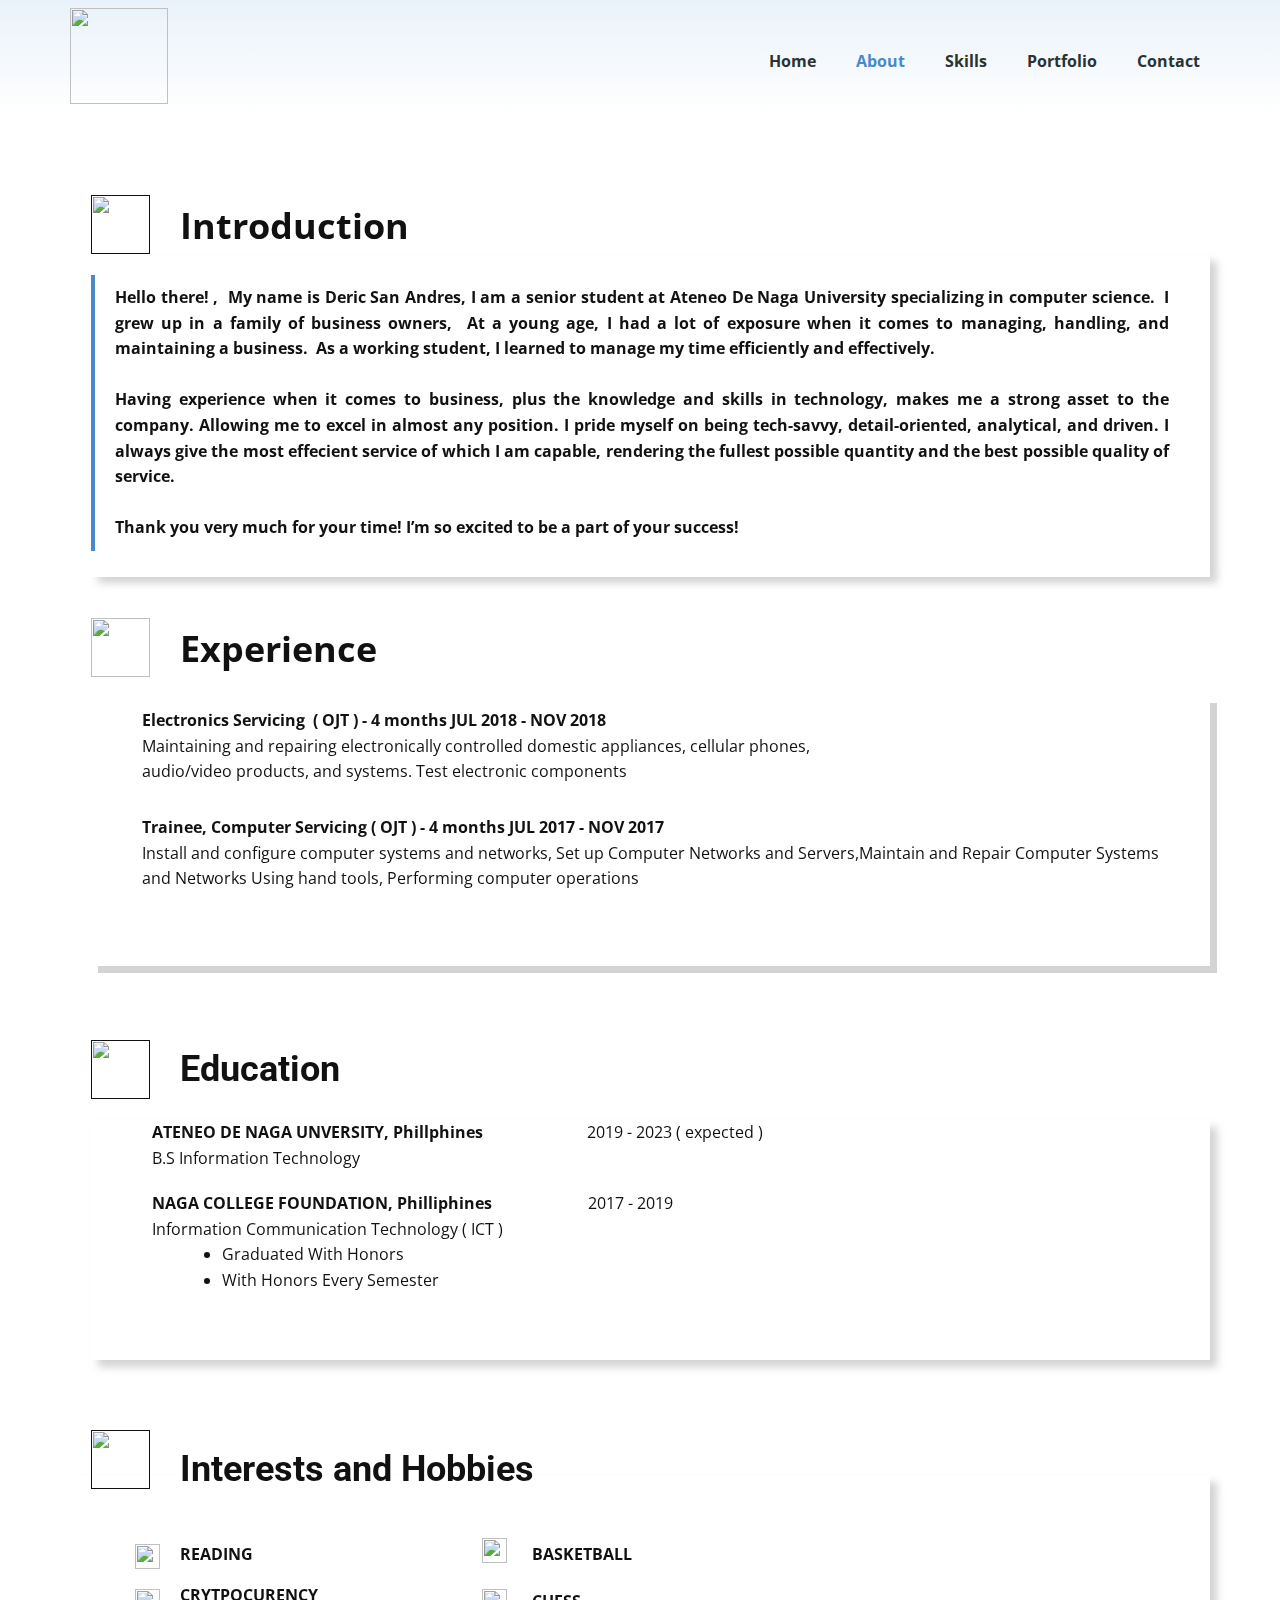
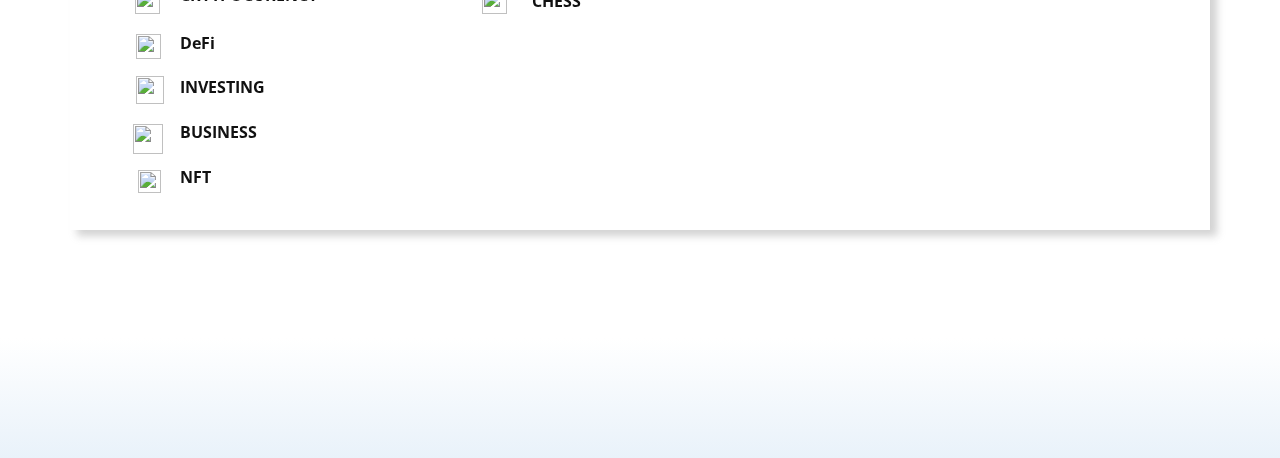
==== About.html @ 8f0373bc "Add files via upload" ====
<!DOCTYPE html>
<html style="font-size: 16px;" lang="en"><head>
    <meta name="viewport" content="width=device-width, initial-scale=1.0">
    <meta charset="utf-8">
    <meta name="keywords" content="SUMMARY​">
    <meta name="description" content="">
    <title>About</title>
    <link rel="stylesheet" href="nicepage.css" media="screen">
<link rel="stylesheet" href="About.css" media="screen">
    <script class="u-script" type="text/javascript" src="jquery.js" defer=""></script>
    <script class="u-script" type="text/javascript" src="nicepage.js" defer=""></script>
    <meta name="generator" content="Nicepage 4.13.4, nicepage.com">
    <link id="u-theme-google-font" rel="stylesheet" href="https://fonts.googleapis.com/css?family=Roboto:100,100i,300,300i,400,400i,500,500i,700,700i,900,900i|Open+Sans:300,300i,400,400i,500,500i,600,600i,700,700i,800,800i">
    
    
    <script type="application/ld+json">{
		"@context": "http://schema.org",
		"@type": "Organization",
		"name": "",
		"logo": "images/matt__2_-removebg-preview.png"
}</script>
    <meta name="theme-color" content="#478ac9">
    <meta property="og:title" content="About">
    <meta property="og:type" content="website">
  </head>
  <body class="u-body u-xl-mode"><header class="u-clearfix u-gradient u-header u-header" id="sec-4d57"><div class="u-clearfix u-sheet u-sheet-1">
        <a href="https://nicepage.com" class="u-image u-logo u-image-1" data-image-width="500" data-image-height="500">
          <img src="images/matt__2_-removebg-preview.png" class="u-logo-image u-logo-image-1">
        </a>
        <nav class="u-menu u-menu-dropdown u-offcanvas u-menu-1">
          <div class="menu-collapse" style="font-size: 1rem; letter-spacing: 0px; font-weight: 700;">
            <a class="u-button-style u-custom-border u-custom-border-color u-custom-borders u-custom-left-right-menu-spacing u-custom-padding-bottom u-custom-text-active-color u-custom-text-color u-custom-text-hover-color u-custom-top-bottom-menu-spacing u-nav-link u-text-active-palette-1-base u-text-hover-palette-2-base" href="#">
              <svg class="u-svg-link" viewBox="0 0 24 24"><use xmlns:xlink="http://www.w3.org/1999/xlink" xlink:href="#menu-hamburger"></use></svg>
              <svg class="u-svg-content" version="1.1" id="menu-hamburger" viewBox="0 0 16 16" x="0px" y="0px" xmlns:xlink="http://www.w3.org/1999/xlink" xmlns="http://www.w3.org/2000/svg"><g><rect y="1" width="16" height="2"></rect><rect y="7" width="16" height="2"></rect><rect y="13" width="16" height="2"></rect>
</g></svg>
            </a>
          </div>
          <div class="u-custom-menu u-nav-container">
            <ul class="u-nav u-spacing-20 u-unstyled u-nav-1"><li class="u-nav-item"><a class="u-button-style u-nav-link u-text-active-palette-1-base u-text-hover-palette-4-base u-text-palette-4-dark-3" href="Home.html" style="padding: 10px;">Home</a>
</li><li class="u-nav-item"><a class="u-button-style u-nav-link u-text-active-palette-1-base u-text-hover-palette-4-base u-text-palette-4-dark-3" href="About.html" style="padding: 10px;">About</a>
</li><li class="u-nav-item"><a class="u-button-style u-nav-link u-text-active-palette-1-base u-text-hover-palette-4-base u-text-palette-4-dark-3" href="Skills.html" style="padding: 10px;">Skills</a>
</li><li class="u-nav-item"><a class="u-button-style u-nav-link u-text-active-palette-1-base u-text-hover-palette-4-base u-text-palette-4-dark-3" href="Portfolio.html" style="padding: 10px;">Portfolio</a>
</li><li class="u-nav-item"><a class="u-button-style u-nav-link u-text-active-palette-1-base u-text-hover-palette-4-base u-text-palette-4-dark-3" href="Contact.html" style="padding: 10px;">Contact</a>
</li></ul>
          </div>
          <div class="u-custom-menu u-nav-container-collapse">
            <div class="u-black u-container-style u-inner-container-layout u-opacity u-opacity-95 u-sidenav">
              <div class="u-inner-container-layout u-sidenav-overflow">
                <div class="u-menu-close"></div>
                <ul class="u-align-center u-nav u-popupmenu-items u-unstyled u-nav-2"><li class="u-nav-item"><a class="u-button-style u-nav-link" href="Home.html">Home</a>
</li><li class="u-nav-item"><a class="u-button-style u-nav-link" href="About.html">About</a>
</li><li class="u-nav-item"><a class="u-button-style u-nav-link" href="Skills.html">Skills</a>
</li><li class="u-nav-item"><a class="u-button-style u-nav-link" href="Portfolio.html">Portfolio</a>
</li><li class="u-nav-item"><a class="u-button-style u-nav-link" href="Contact.html">Contact</a>
</li></ul>
              </div>
            </div>
            <div class="u-black u-menu-overlay u-opacity u-opacity-70"></div>
          </div>
        </nav>
      </div></header>
    <section class="u-clearfix u-section-1" id="sec-e570">
      <div class="u-clearfix u-sheet u-sheet-1">
        <div class="u-social-icons u-spacing-10 u-social-icons-1" data-animation-name="customAnimationIn" data-animation-duration="1000">
          <a class="u-social-url" target="_blank" data-type="Custom" title="Custom" href=""><span class="u-file-icon u-icon u-social-custom u-social-icon u-icon-1"><img src="images/6352943.png" alt=""></span>
          </a>
        </div>
        <p class="u-text u-text-default u-text-1" data-animation-name="customAnimationIn" data-animation-duration="1000">
          <span style="font-size: 36px;"><b>Introduction</b>
          </span>
        </p>
        <div class="u-opacity u-opacity-35 u-shape u-shape-rectangle u-shape-1"></div>
        <blockquote class="u-align-justify u-text u-text-2" data-animation-name="customAnimationIn" data-animation-duration="1000" data-animation-direction="">
          <span style="font-style: normal;"><b>Hello there! ,&nbsp; My name is Deric San Andres, I am a senior student at Ateneo De Naga University specializing in computer science.&nbsp; I grew up in a family of business owners,&nbsp; At a young age, I had a lot of exposure when it comes to managing, handling, and maintaining a business.&nbsp; As a working student, I learned to manage my time efficiently and effectively.&nbsp;</b>
            <br>
            <br><b>Having experience when it comes to business, plus the knowledge and skills in technology, makes me a strong asset to the company. Allowing me to excel in almost any position. I pride myself on being tech-savvy, detail-oriented, analytical, and driven. I always give the most effecient service of which I am capable, rendering the fullest possible quantity and the best possible quality of service.</b>
            <br>
            <br><b>Thank you very much for your time! I’m so excited to be a part of your success!</b>
          </span>
          <br>
        </blockquote>
        <img class="u-image u-image-default u-preserve-proportions u-image-1" src="images/icons8-briefcase-48.png" alt="" data-image-width="48" data-image-height="48">
        <p class="u-text u-text-default u-text-3" data-animation-name="customAnimationIn" data-animation-duration="1000">
          <span style="font-size: 36px;"><b>Experience</b>
          </span>
        </p>
        <div class="u-container-style u-group u-opacity u-opacity-75 u-shape-rectangle u-group-1">
          <div class="u-container-layout u-container-layout-1">
            <p class="u-text u-text-4" data-animation-name="customAnimationIn" data-animation-duration="1000"><b>Electronics Servicing&nbsp;&nbsp;( OJT ) - 4 months&nbsp;</b>JUL 2018 - NOV 2018<br><b>
                <span style="font-weight: 400;">Maintaining and repairing electronically controlled domestic appliances, cellular phones, audio/video products, and systems. Test electronic components</span></b><b>
                <br></b>
            </p>
            <p class="u-text u-text-5" data-animation-name="customAnimationIn" data-animation-duration="1000"><b>Trainee, Computer Servicing ( OJT ) - 4 months						JUL 2017 - NOV 2017</b>
              <br><b>
                <span style="font-weight: 400;">Install and configure computer systems and networks, Set up Computer Networks and Servers,Maintain and Repair Computer Systems and Networks Using hand tools, Performing computer operations</span>
                <br></b>
            </p>
          </div>
        </div>
        <div class="u-social-icons u-spacing-10 u-social-icons-2" data-animation-name="customAnimationIn" data-animation-duration="1000">
          <a class="u-social-url" target="_blank" data-type="Custom" title="Custom" href=""><span class="u-file-icon u-icon u-social-custom u-social-icon u-icon-2"><img src="images/1940569.png" alt=""></span>
          </a>
        </div>
        <h1 class="u-text u-title u-text-6" data-animation-name="customAnimationIn" data-animation-duration="1000">Educ​a​tion</h1>
        <div class="u-container-style u-group u-opacity u-opacity-75 u-shape-rectangle u-group-2" data-href="https://nicepage.com">
          <div class="u-container-layout u-valign-top u-container-layout-2">
            <p class="u-text u-text-7" data-animation-name="customAnimationIn" data-animation-duration="1000">ATENEO DE NAGA UNVERSITY, Phillphines&nbsp; &nbsp; &nbsp; &nbsp; &nbsp; &nbsp; &nbsp; &nbsp; &nbsp; &nbsp; &nbsp; &nbsp; &nbsp; <span style="font-weight: 400;">2019 - 2023 ( expected )</span>
              <br>
              <span style="font-weight: 400;">B.S Information Technology&nbsp;</span> &nbsp; &nbsp; &nbsp; &nbsp; &nbsp; &nbsp; &nbsp;
            </p>
            <p class="u-text u-text-8" data-animation-name="customAnimationIn" data-animation-duration="1000">NAGA COLLEGE FOUNDATION, Philliphines&nbsp; &nbsp; &nbsp; &nbsp; &nbsp; &nbsp; &nbsp; &nbsp; &nbsp; &nbsp; &nbsp; &nbsp;<span style="font-weight: 400;">&nbsp;2017 - 2019</span>&nbsp;<br>
              <span style="font-weight: 400;">Information Communication Technology ( ICT )</span>
            </p>
            <ul class="u-text u-text-9" data-animation-name="customAnimationIn" data-animation-duration="1000">
              <li>Graduated With Honors&nbsp;</li>
              <li>With Honors Every Semester</li>
            </ul>
          </div>
        </div>
        <div class="u-social-icons u-spacing-10 u-social-icons-3" data-animation-name="customAnimationIn" data-animation-duration="1000">
          <a class="u-social-url" target="_blank" data-type="Custom" title="Custom" href=""><span class="u-file-icon u-icon u-social-custom u-social-icon u-icon-3"><img src="images/3588658.png" alt=""></span>
          </a>
        </div>
        <h1 class="u-text u-title u-text-10" data-animation-name="customAnimationIn" data-animation-duration="1000">Interests and Hobbies&nbsp;</h1>
        <img class="u-image u-image-default u-preserve-proportions u-image-2" src="images/basketball.png" alt="" data-image-width="512" data-image-height="512">
        <div class="u-expanded-width u-opacity u-opacity-35 u-shape u-shape-rectangle u-shape-2"></div>
        <p class="u-text u-text-11" data-animation-name="customAnimationIn" data-animation-duration="1000">CRYTPOCURENCY</p>
        <p class="u-text u-text-12" data-animation-name="customAnimationIn" data-animation-duration="1000">NFT</p>
        <p class="u-text u-text-13" data-animation-name="customAnimationIn" data-animation-duration="1000">INVESTING</p>
        <p class="u-text u-text-14" data-animation-name="customAnimationIn" data-animation-duration="1000">BUSINESS&nbsp;</p>
        <p class="u-text u-text-15" data-animation-name="customAnimationIn" data-animation-duration="1000">
          <span style="font-style: normal;">DeFi<br>
          </span>
          <br>
        </p>
        <p class="u-text u-text-16" data-animation-name="customAnimationIn" data-animation-duration="1000">READING&nbsp;</p>
        <p class="u-text u-text-17" data-animation-name="customAnimationIn" data-animation-duration="1000">BASKETBALL</p>
        <p class="u-text u-text-18" data-animation-name="customAnimationIn" data-animation-duration="1000">CHESS</p>
        <img class="u-image u-image-default u-preserve-proportions u-image-3" src="images/bitcoin.png" alt="" data-image-width="512" data-image-height="512">
        <img class="u-image u-image-default u-preserve-proportions u-image-4" src="images/book.png" alt="" data-image-width="512" data-image-height="512">
        <img class="u-image u-image-default u-preserve-proportions u-image-5" src="images/decentralized.png" alt="" data-image-width="512" data-image-height="512">
        <img class="u-image u-image-default u-preserve-proportions u-image-6" src="images/growth.png" alt="" data-image-width="512" data-image-height="512">
        <img class="u-image u-image-default u-preserve-proportions u-image-7" src="images/handshake.png" alt="" data-image-width="512" data-image-height="512">
        <img class="u-image u-image-default u-preserve-proportions u-image-8" src="images/gorilla.png" alt="" data-image-width="512" data-image-height="512">
        <img class="u-image u-image-default u-preserve-proportions u-image-9" src="images/chess.png" alt="" data-image-width="512" data-image-height="512">
      </div>
    </section>
    
    
    <footer class="u-align-center u-clearfix u-footer u-gradient u-footer" id="sec-8caa"><div class="u-align-left u-clearfix u-sheet u-sheet-1"></div></footer>
  
</body></html>
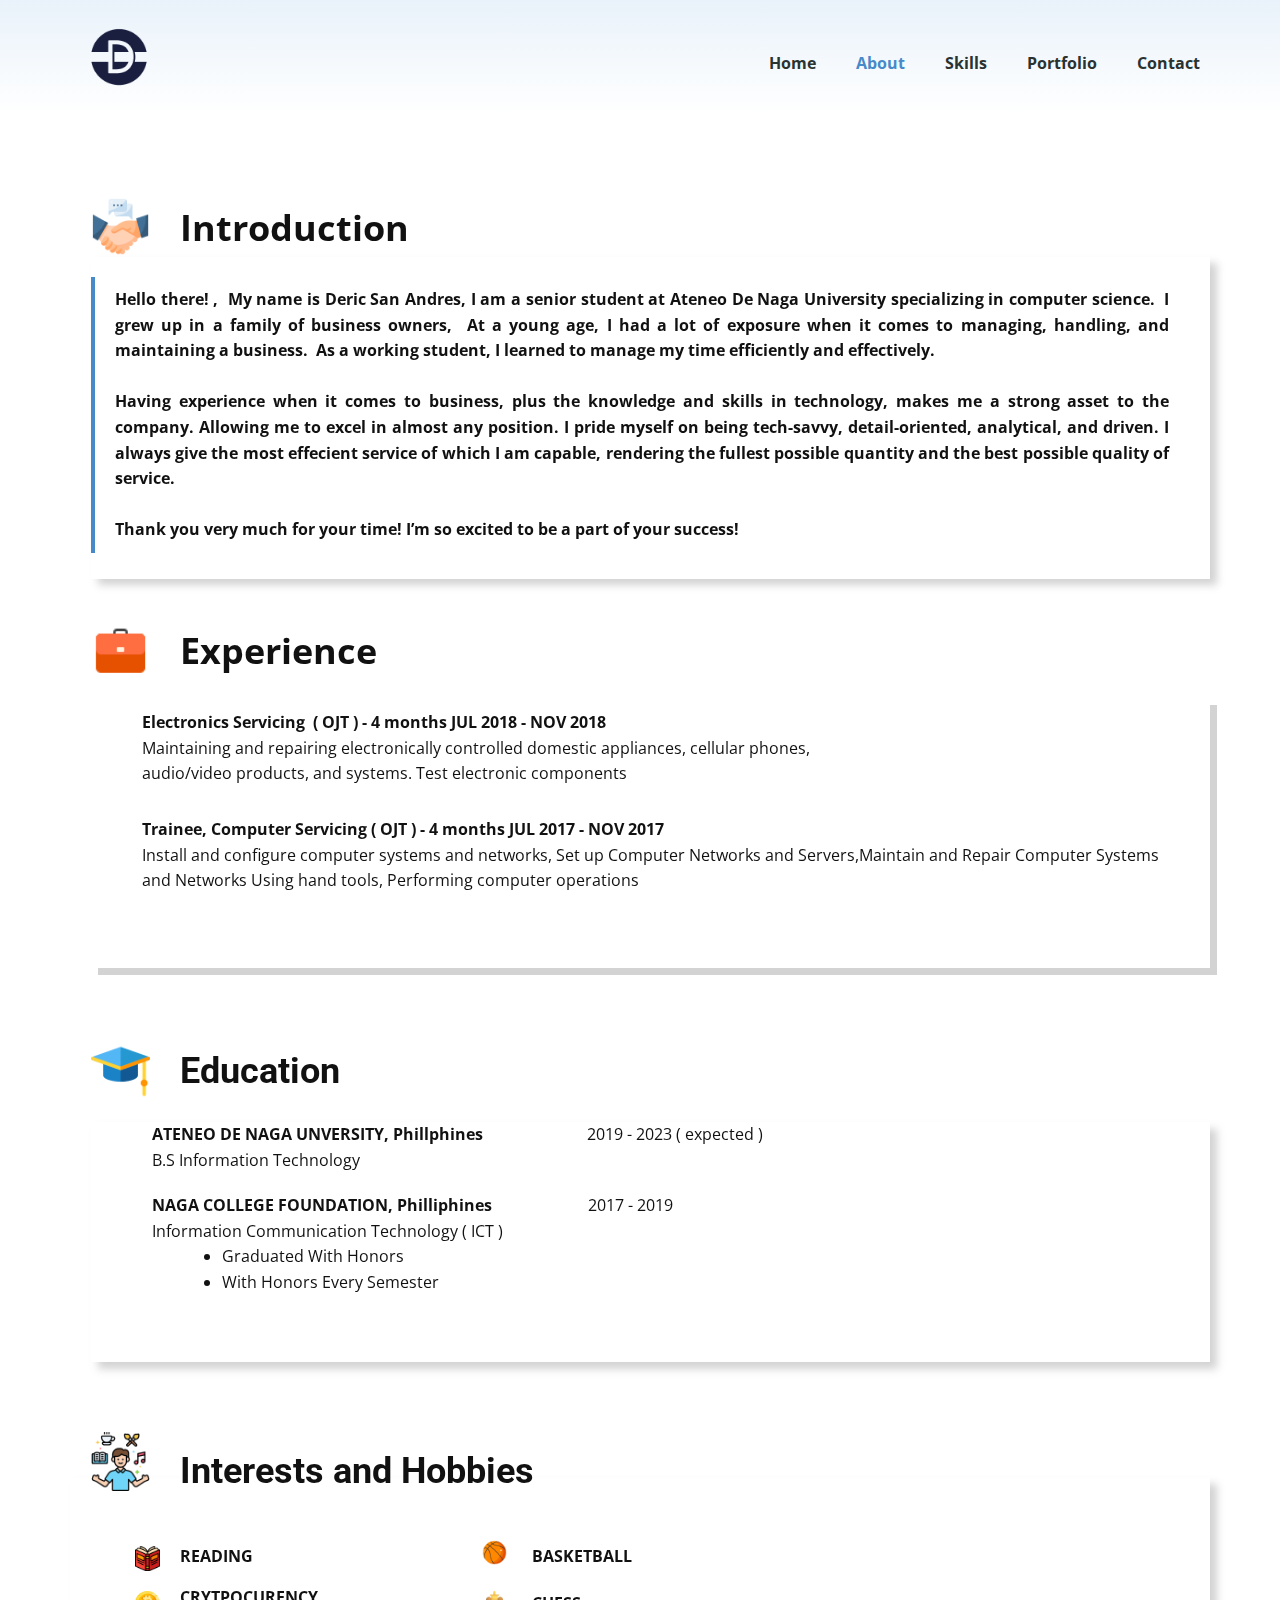
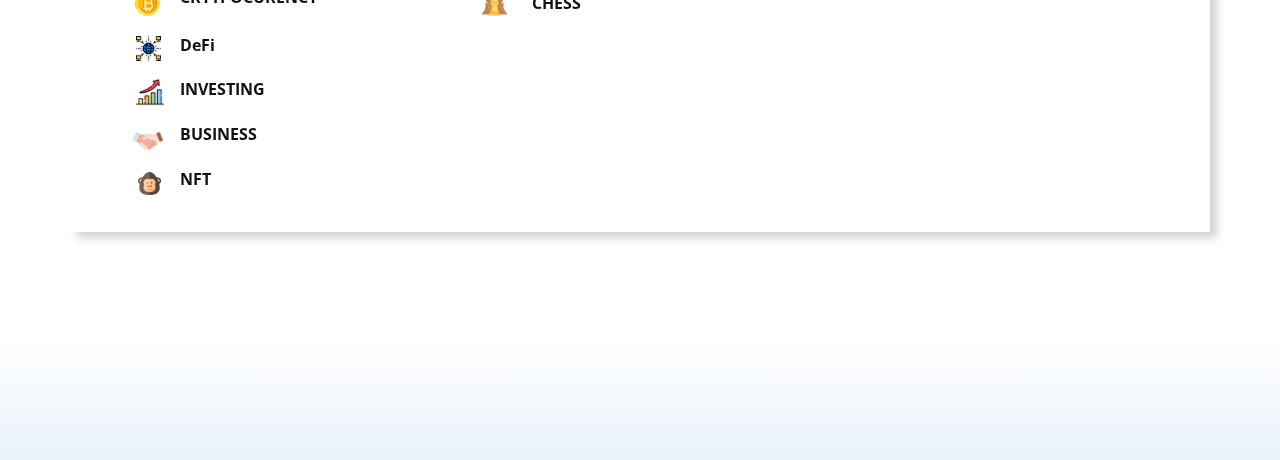
==== commit 96a2c9fc: "Update About.html" ====
--- a/About.html
+++ b/About.html
@@ -24,7 +24,7 @@
     <meta property="og:type" content="website">
   </head>
   <body class="u-body u-xl-mode"><header class="u-clearfix u-gradient u-header u-header" id="sec-4d57"><div class="u-clearfix u-sheet u-sheet-1">
-        <a href="https://nicepage.com" class="u-image u-logo u-image-1" data-image-width="500" data-image-height="500">
+        <a href="Home.html" class="u-image u-logo u-image-1" data-image-width="500" data-image-height="500">
           <img src="images/matt__2_-removebg-preview.png" class="u-logo-image u-logo-image-1">
         </a>
         <nav class="u-menu u-menu-dropdown u-offcanvas u-menu-1">
@@ -149,4 +149,4 @@
     
     <footer class="u-align-center u-clearfix u-footer u-gradient u-footer" id="sec-8caa"><div class="u-align-left u-clearfix u-sheet u-sheet-1"></div></footer>
   
-</body></html>+</body></html>
